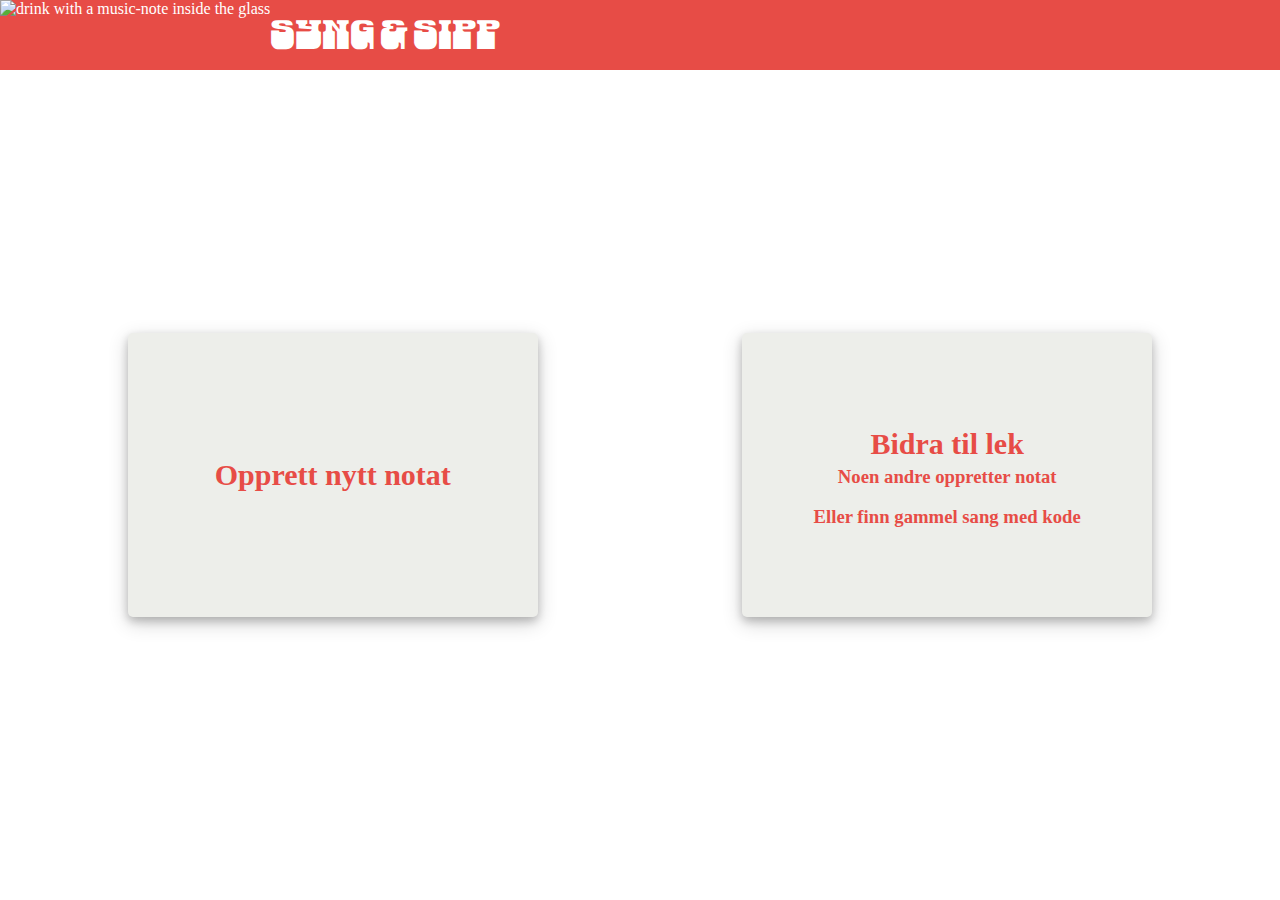
==== choose_path.html @ 5a7d346a "lagt til favicon, første utdrag med discokule" ====
<!DOCTYPE html>
<html lang="en">

<head>
    <meta charset="UTF-8">
    <meta name="viewport" content="width=device-width, initial-scale=1.0">

    <link rel="stylesheet" href="style.css">

    <link rel="preconnect" href="https://fonts.googleapis.com">
    <link rel="preconnect" href="https://fonts.gstatic.com" crossorigin>
    <link href="https://fonts.googleapis.com/css2?family=DMSerifText:wght@200..700&display=swap" rel="stylesheet">

    <link rel="preconnect" href="https://fonts.googleapis.com">
    <link rel="preconnect" href="https://fonts.gstatic.com" crossorigin>
    <link href="https://fonts.googleapis.com/css2?family=DM+Serif+Text:ital@0;1&family=Danfo&display=swap"
        rel="stylesheet">

    

    <title>Syng & Sipp | Ny eller gammel sang</title>

    <link rel="apple-touch-icon" sizes="180x180" href="favicon/apple-touch-icon.png">
    <link rel="icon" type="image/png" sizes="32x32" href="favicon/favicon-32x32.png">
    <link rel="icon" type="image/png" sizes="16x16" href="favicon/favicon-16x16.png">
    <link rel="manifest" href="favicon/site.webmanifest">
    <link rel="mask-icon" href="favicon/safari-pinned-tab.svg" color="#dc4c35">
    <meta name="msapplication-TileColor" content="#b91d47">
    <meta name="theme-color" content="#ffffff">
</head>

<body>

    <header>
        <a href="index.html"><img id="logo" src="bilder/white-logo.png" alt="drink with a music-note inside the glass"></a>
       <a href="choose_path.html"><p>Syng & Sipp</p></a> 
    </header>

    <div class="container">
        <section id="createSong">
            <h2>Opprett nytt notat</h2>
        </section>

        <section id="contributeStuff">
            <h2>Bidra til lek</h2>
            <h3>Noen andre oppretter notat</h3>
            <br>
            <h3>Eller finn gammel sang med kode</h3>
        </section>
    </div>

    <script src="choose_path.html"></script>

</body>

</html>
---- style.css ----
* {
    margin: 0;
    padding: 0;
    max-width: 100%;
}

:root {
    --spacecadet: #2A2D43;
    --delft: #2C3C57;
    --powder: #B2C3D2;
    --carolina: #8DB1C4;
    --azure: #DCE7E7;
    --platinum: #EDEEEA;
    --eggshell: #EEE7D6;


    /* Sarahs foreslåtte farger */
    --crayola: #fb6f27;
    --vermillion: #e74c46;
    --DMSerifText: "DM Serif Text";
    --danfo: "Danfo"


}

h1 {
    font-family: var(--danfo);
    color: white;
    font-size: 100px;
}

button {
    font-family: var(--DMSerifText);
}

body {
    display: block;
    /* background-color: var(--powder); */
    background-image: url("bilder/PC-wallpaper.jpg");
    background-repeat: no-repeat;
    background-size: cover;
    overflow-y: hidden;
    overflow-x: hidden;
}


#finishedSongBody {
    overflow-y: auto;
    overflow-x: auto;
}


#structure {
    display: flex;
    width: 100vw;
    height: 100vh;
    align-items: center;
    flex-direction: column;
    justify-content: center;
}

#bigLogo {
    display: flex;
    align-items: center;
    justify-content: center;
    height: fit-content;
}

#indexImg {
    height: 300px;
    width: 300px;
}

#indexLogo {
    color: white;
    width: 310px;
}

#ready {
    color: white;
    font-size: 40px;
    padding: 10px;
    border: 2px solid white;
    border-radius: 5px;

    cursor: pointer;

    display: flex;
    justify-content: center;
}

#logo {
    width: 70px;
    height: 70px;
}

#indexInfo h3 {
    font-size: 30px;
}

#indexInfo p{
    font-size: 20px; 
 
}

#indexInfo {
    display: none;
    width: 60vw;
    height: 30vh;
    padding: 10px;
    overflow: scroll;

    position: absolute;
    top: 60%;

    color: white;


}

#indexInfoLight{
    display: none;
    width: 65vw;
    height: 35vh;
    position: absolute;
    top: 60%;

    background-color: white;
    opacity: 0.2;
    -webkit-filter: blur(20px);

}

#actuallyReady{
    cursor: pointer;
}

/* Discoball */

html {
    width: 100%;
    height: 100%;
}

.indexBody {
    background-color: #333;
    background: -webkit-linear-gradient(bottom left, #111, #222);
    background: -moz-linear-gradient(bottom left, #111, #222);
    background: linear-gradient(bottom left, #111, #222);
    margin: 0;
    transition: ease 3s;
}


@-webkit-keyframes rotateDiscoBall {
    0% {
        -webkit-transform: rotateX(90deg) rotateZ(0deg) rotate(0deg);
    }

    100% {
        -webkit-transform: rotateX(90deg) rotateZ(360deg) rotate(0deg);
    }
}

@keyframes rotateDiscoBall {
    0% {
        transform: rotateX(90deg) rotateZ(0deg) rotate(0deg);
    }

    100% {
        transform: rotateX(90deg) rotateZ(360deg) rotate(0deg);
    }
}

@-webkit-keyframes rotateDiscoBallMiddle {
    0% {
        -webkit-transform: rotateX(90deg) rotateY(0deg) rotate(0deg);
    }

    100% {
        -webkit-transform: rotateX(90deg) rotateY(-360deg) rotate(0deg);
    }
}

@keyframes rotateDiscoBallMiddle {
    0% {
        transform: rotateX(90deg) rotateY(0deg) rotate(0deg);
    }

    100% {
        transform: rotateX(90deg) rotateY(-360deg) rotate(0deg);
    }
}

@-webkit-keyframes reflect {
    0% {
        -webkit-filter: brightness(60%);
    }

    50% {
        -webkit-filter: brightness(120%);
    }

    100% {
        -webkit-filter: brightness(90%);
    }
}

@keyframes reflect {
    0% {
        opacity: 1;
    }

    50% {
        opacity: 0.4;
    }

    100% {
        opacity: 1;
    }
}

#discoBall {
    display: none;
    -webkit-transform-style: preserve-3d;
    transform-style: preserve-3d;
    width: 100px;
    height: 100px;
    position: absolute;
    top: 25%;
    left: 50%;
    margin-left: -50px;
    -webkit-animation: rotateDiscoBall 18s linear infinite;
    animation: rotateDiscoBall 18s linear infinite;

    transition: 3s;
}

#discoBallLight {
    display: none;
    width: 100px;
    height: 100px;
    position: absolute;
    top: 25%;
    left: 50%;
    margin-left: -50px;
    border-radius: 100%;
    background-color: white;
    opacity: 0.2;
    -webkit-filter: blur(20px);

    transition: 3s;
}

.square {
    -webkit-transform-style: preserve-3d;
    transform-style: preserve-3d;
    position: absolute;
    top: 50px;
    left: 50px;
    width: 6px;
    height: 6px;
    position: absolute;
    transform: rotateX(90deg) rotateY(0deg) translateZ(0px);
}

#discoBallMiddle {
    height: 100%;
    border-radius: 100%;
    background-color: #111;
    position: absolute;
    background: -webkit-linear-gradient(top, #111, #333);
    background: -moz-linear-gradient(top, #111, #333);
    background: linear-gradient(top, #111, #333);
    -webkit-animation: rotateDiscoBallMiddle 18s linear infinite;
    animation: rotateDiscoBallMiddle 18s linear infinite;
}

#discoLink {
    position: absolute;
    bottom: 12px;
    right: 20px;
    display: none;
}

/* Slutt på discoball */

header {
    /* background-color: var(--platinum); */
    background-color: var(--vermillion);
    color: var(--platinum);
    height: 70px;
    text-align: center;

    display: flex;

}

header p {
    padding: 0;
    /* font-family: var(--DMSerifText); */
    font-size: 40px;
    font-family: "Danfo", swap;
    padding-top: 7px;
}

a {
    text-decoration: none;
    color: white;
}

.container {
    width: 100vw;
    height: 90vh;
    display: flex;
    justify-content: center;
    align-items: center;
}

h2 {
    font-size: 30px;

}

.collum {
    flex-direction: column;
}

section {
    background-color: var(--platinum);
    width: 32%;
    margin: 0 8% 0 8%;
    height: 35%;
    /* border: solid 2px; */
    border-radius: 5px;
    cursor: pointer;
    color: var(--vermillion);
    box-shadow: 0 4px 8px 0 rgba(0, 0, 0, 0.2), 0 6px 20px 0 rgba(0, 0, 0, 0.19);

    display: flex;
    flex-direction: column;
    justify-content: center;
    align-items: center;
}

section h2 {
    font-size: 30px;
    margin: 5px;
}

#localCode {
    font-family: var(--DMSerifText);
    font-size: 20px;
    margin: 5px;
}

#textInput {
    width: 80%;
    height: 150px;
    border: 1px black solid;
    border-radius: 3px;
    padding: 6px;
    margin-top: 0;
    font-size: 25px;
    box-sizing: border-box;
    line-height: 40px;
}

.infoText {
    width: 70%;
    margin: 10px;
    font-family: var(--DMSerifText);
    text-align: center;
    font-size: 25px;
}

#successfullySentPopUp {
    background-color: var(--platinum);
}

#emptyMessasgePopUp {
    background-color: rgb(204, 13, 13);
}

.popUp {
    position: absolute;
    top: 200px;
    left: 50%;
    transform: translate(-50%);
    width: 60%;
    font-family: var(--DMSerifText);
    text-align: center;
    padding: 10px;
    border-radius: 5px;
    border: 1px black solid;
    display: block;

    opacity: 0;
    transition: opacity 0.5s linear;
}

.fade-effect {
    animation: fade 2s linear;
}

@keyframes fade {

    0%,
    100% {
        opacity: 0
    }

    50% {
        opacity: 1
    }
}

.button {
    background-color: var(--platinum);
    font-size: 20px;
    padding: 10px;
    /* border: 1px black solid; */
    border-radius: 20px;
    margin: 20px;
    width: 100px;
    text-align: center;
    font-family: var(--DMSerifText);
    box-shadow: 0 4px 8px 0 rgba(0, 0, 0, 0.2), 0 6px 20px 0 rgba(0, 0, 0, 0.19);

    cursor: pointer;
}

input[type="radio"]:checked {
    outline: none;
    /* Fjerner standard ramme */
    border: 2px solid var(--platinum);
    /* Endrer kantfarge */
    background-color: var(--vermillion);
    /* Endrer bakgrunnsfarge */
}



input[type="number"] {
    width: 70%;
    height: 100px;
    font-size: 60px;
    text-align: center;
    border-radius: 5px;
    border: 0;
    font-family: var(--DMSerifText);
    box-shadow: 0 4px 8px 0 rgba(0, 0, 0, 0.2), 0 6px 20px 0 rgba(0, 0, 0, 0.19);

}

#generateSongButton {
    width: 70%;
    position: absolute;
    top: 90%;
    left: 50%;
    -ms-transform: translate(-50%, -50%);
    transform: translate(-50%, -50%);
    cursor: pointer;
    border: 0;
    /* background-color: var(--platinum);
    box-shadow: 0 4px 8px 0 rgba(0, 0, 0, 0.2), 0 6px 20px 0 rgba(0, 0, 0, 0.19); */

}

#pastedSong {
    padding: 15px;
    font-family: 'Franklin Gothic Medium', 'Arial Narrow', Arial, sans-serif;
    line-height: 16px;
}

.speedSelector {
    width: 25vw;
    padding: 20px;
    font-family: var(--DMSerifText);
    color: var(--spacecadet);
    display: flex;
    flex-direction: column;
    justify-content: space-between;
}

.speedSelector h3 {
    font-size: 20px;
}

.speedSelector div {
    padding: 15px;
}

input[type="radio"] {
    height: 20px;
    width: 20px;
}

#noSelectedButtonPopup {
    background-color: var(--vermillion);
    font-family: var(--DMSerifText);
    color: var(--azure);
    padding: 40px 20px;
    font-size: 30px;
    width: 80%;
    box-shadow: 0 4px 8px 0 rgba(0, 0, 0, 0.2), 0 6px 20px 0 rgba(0, 0, 0, 0.19);
    cursor: pointer;

    position: absolute;
    left: 50%;
    transform: translate(-50%);
    top: 33vh;
    display: none;
}

#noSelectedButtonPopup p:last-child {
    font-size: 20px;
    padding-top: 20px;
}

#blurryBackground {
    width: 100%;
    height: 100%;
    display: none;
    position: absolute;
    top: 0;

    backdrop-filter: blur(5px);


    justify-content: center;
    align-items: center;
}


.loader {
    border: 16px solid #f3f3f3;
    /* Light grey */
    border-top: 16px solid var(--vermillion);
    /* Blue */
    border-radius: 50%;
    width: 120px;
    height: 120px;
    animation: spin 2s linear infinite;
}

@keyframes spin {
    0% {
        transform: rotate(0deg);
    }

    100% {
        transform: rotate(360deg);
    }
}

#smallLoader {
    border: 5px solid #f3f3f3;
    /* Light grey */
    border-top: 5px solid var(--vermillion);
    /* Blue */
    border-radius: 50%;
    width: 20px;
    height: 20px;
    animation: spin 2s linear infinite;
}

@keyframes spin {
    0% {
        transform: rotate(0deg);
    }

    100% {
        transform: rotate(360deg);
    }
}

#actionCounter {
    font-size: 20px;
    font-family: var(--DMSerifText);
}

#code {
    font-size: 30px;
    font-family: var(--DMSerifText);
    text-align: center;
}

.flex {
    display: flex;
    width: 80px;
    justify-content: space-between;
}

#finishedButton {
    background-color: var(--vermillion);
    /* border: 1px black solid; */
    color: var(--platinum);
    padding: 15px;
    border-radius: 10px;
    box-shadow: 2px 2px 2px rgba(0, 0, 0, 0.5);
    text-align: center;
    cursor: pointer;
    width: fit-content;

    margin: 15px auto 0 auto;
}

#codeContainer {
    display: flex;
    justify-content: space-around;
    width: 100%;
    background-color: white;
    align-items: center;
    padding: 10px;
}

#postProductionPopUp {
    width: 100%;
    display: none;
    justify-content: space-around;
    cursor: pointer;
}

#postProductionPopUp p {
    max-width: 50%;
    margin-top: 30px;
    font-family: var(--DMSerifText);
    text-align: center;
    /* border: 1px black solid; */

    border-radius: 10px;
    box-shadow: 2px 2px 2px rgba(0, 0, 0, 0.5);
    cursor: pointer;
}

#postProductionPopUp p:first-of-type {
    font-size: 15px;
    background-color: var(--platinum);
    padding: 15px;
}

#postProductionPopUp p:last-of-type {
    font-size: 22px;
    background-color: var(--platinum);
    padding: 10px;

}


table {
    border-collapse: collapse;
    border: 1px solid black;
    font-family: var(--DMSerifText);
    width: 80%;

    /* position: absolute;
    left: 50%;
    transform: translate(-50%, 30px); */

    margin: 20px auto;
}

td {
    border: 1px black solid;
    padding: 4px 10px;
    min-width: 100px;
    background-color: white;
}

.fakeMove {
    position: fixed;
    opacity: 0.8;
    height: auto;

    border: 1px black solid;
    font-family: var(--DMSerifText);
    padding: 4px 10px;
    min-width: 100px;
    background-color: white;
    display: flex;
    align-items: center;
}

@media (max-width: 600px) {
    body {
        background-repeat: repeat;
        background-image: url("bilder/phoneWallpaper.jpg");

    }

    .container {
        flex-direction: column;
        height: 85vh;
    }

    header p {
        font-size: 30px;
        padding-top: 15px;

    }

    h2 {
        font-size: 20px;
    }

    h1 {
        font-size: 50px;
    }

    #structure {
        display: flex;
        flex-wrap: wrap;
        transition: justify-content 3s ease;
        /* Overgang */
    }


    #indexImg {
        width: 150px;
        height: 150px;
    }

    #indexLogo {
        width: 200px;
        height: fit-content;
    }

    #ready {
        font-size: 30px;
        text-align: center;
        width: 80%;
        margin: 0 auto;

    }


    .speedSelector h3 {
        font-size: 15px;
    }

    p #sendOutButton {
        font-size: 18px;
    }

    .createSong {
        flex-direction: column-reverse;
    }

    #generateSongButton {
        left: 44.5%;
        font-size: 15px;
    }

    .speedSelector {
        width: 90vw;
        padding: 5px;
    }

    section {
        margin: 40px 8% 40px 8%;
        width: 80%;
        height: 30%;

    }

    textarea {
        height: 250px;
        width: 85%;
    }
}
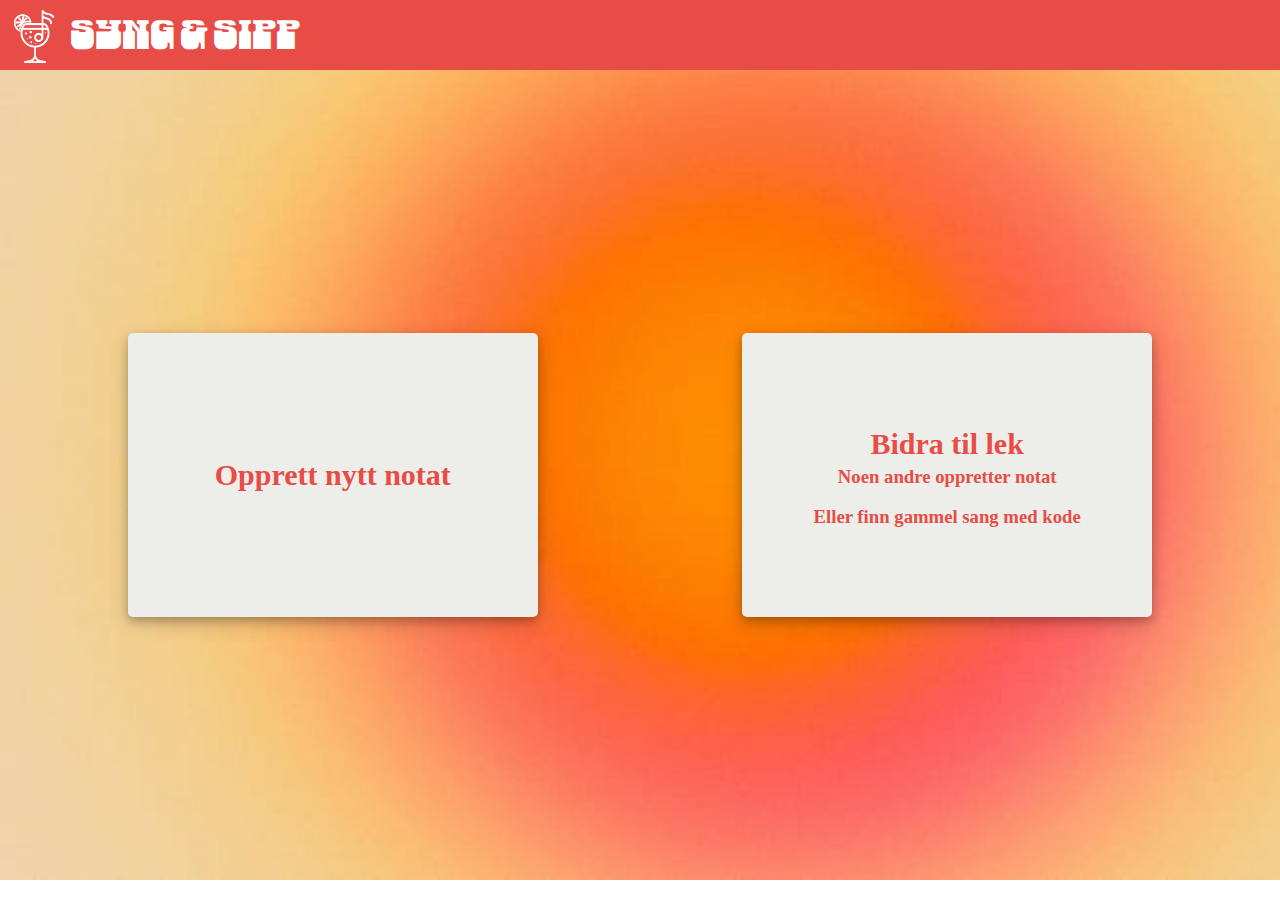
==== commit f3b649ba: "Merge pull request #1 from satyve/main" ====
--- a/choose_path.html
+++ b/choose_path.html
@@ -19,14 +19,6 @@
     
 
     <title>Syng & Sipp | Ny eller gammel sang</title>
-
-    <link rel="apple-touch-icon" sizes="180x180" href="favicon/apple-touch-icon.png">
-    <link rel="icon" type="image/png" sizes="32x32" href="favicon/favicon-32x32.png">
-    <link rel="icon" type="image/png" sizes="16x16" href="favicon/favicon-16x16.png">
-    <link rel="manifest" href="favicon/site.webmanifest">
-    <link rel="mask-icon" href="favicon/safari-pinned-tab.svg" color="#dc4c35">
-    <meta name="msapplication-TileColor" content="#b91d47">
-    <meta name="theme-color" content="#ffffff">
 </head>
 
 <body>
@@ -49,7 +41,7 @@
         </section>
     </div>
 
-    <script src="choose_path.html"></script>
+    <script src="choose_path.js"></script>
 
 </body>
 
--- a/style.css
+++ b/style.css
@@ -92,198 +92,8 @@
 #logo {
     width: 70px;
     height: 70px;
-}
-
-#indexInfo h3 {
-    font-size: 30px;
-}
-
-#indexInfo p{
-    font-size: 20px; 
- 
-}
-
-#indexInfo {
-    display: none;
-    width: 60vw;
-    height: 30vh;
-    padding: 10px;
-    overflow: scroll;
-
-    position: absolute;
-    top: 60%;
-
-    color: white;
-
-
-}
-
-#indexInfoLight{
-    display: none;
-    width: 65vw;
-    height: 35vh;
-    position: absolute;
-    top: 60%;
-
-    background-color: white;
-    opacity: 0.2;
-    -webkit-filter: blur(20px);
-
-}
-
-#actuallyReady{
-    cursor: pointer;
-}
-
-/* Discoball */
-
-html {
-    width: 100%;
-    height: 100%;
-}
-
-.indexBody {
-    background-color: #333;
-    background: -webkit-linear-gradient(bottom left, #111, #222);
-    background: -moz-linear-gradient(bottom left, #111, #222);
-    background: linear-gradient(bottom left, #111, #222);
-    margin: 0;
-    transition: ease 3s;
-}
-
-
-@-webkit-keyframes rotateDiscoBall {
-    0% {
-        -webkit-transform: rotateX(90deg) rotateZ(0deg) rotate(0deg);
-    }
-
-    100% {
-        -webkit-transform: rotateX(90deg) rotateZ(360deg) rotate(0deg);
-    }
-}
-
-@keyframes rotateDiscoBall {
-    0% {
-        transform: rotateX(90deg) rotateZ(0deg) rotate(0deg);
-    }
-
-    100% {
-        transform: rotateX(90deg) rotateZ(360deg) rotate(0deg);
-    }
-}
-
-@-webkit-keyframes rotateDiscoBallMiddle {
-    0% {
-        -webkit-transform: rotateX(90deg) rotateY(0deg) rotate(0deg);
-    }
-
-    100% {
-        -webkit-transform: rotateX(90deg) rotateY(-360deg) rotate(0deg);
-    }
-}
-
-@keyframes rotateDiscoBallMiddle {
-    0% {
-        transform: rotateX(90deg) rotateY(0deg) rotate(0deg);
-    }
-
-    100% {
-        transform: rotateX(90deg) rotateY(-360deg) rotate(0deg);
-    }
-}
-
-@-webkit-keyframes reflect {
-    0% {
-        -webkit-filter: brightness(60%);
-    }
-
-    50% {
-        -webkit-filter: brightness(120%);
-    }
-
-    100% {
-        -webkit-filter: brightness(90%);
-    }
-}
-
-@keyframes reflect {
-    0% {
-        opacity: 1;
-    }
-
-    50% {
-        opacity: 0.4;
-    }
-
-    100% {
-        opacity: 1;
-    }
-}
-
-#discoBall {
-    display: none;
-    -webkit-transform-style: preserve-3d;
-    transform-style: preserve-3d;
-    width: 100px;
-    height: 100px;
-    position: absolute;
-    top: 25%;
-    left: 50%;
-    margin-left: -50px;
-    -webkit-animation: rotateDiscoBall 18s linear infinite;
-    animation: rotateDiscoBall 18s linear infinite;
-
-    transition: 3s;
-}
-
-#discoBallLight {
-    display: none;
-    width: 100px;
-    height: 100px;
-    position: absolute;
-    top: 25%;
-    left: 50%;
-    margin-left: -50px;
-    border-radius: 100%;
-    background-color: white;
-    opacity: 0.2;
-    -webkit-filter: blur(20px);
-
-    transition: 3s;
-}
-
-.square {
-    -webkit-transform-style: preserve-3d;
-    transform-style: preserve-3d;
-    position: absolute;
-    top: 50px;
-    left: 50px;
-    width: 6px;
-    height: 6px;
-    position: absolute;
-    transform: rotateX(90deg) rotateY(0deg) translateZ(0px);
-}
-
-#discoBallMiddle {
-    height: 100%;
-    border-radius: 100%;
-    background-color: #111;
-    position: absolute;
-    background: -webkit-linear-gradient(top, #111, #333);
-    background: -moz-linear-gradient(top, #111, #333);
-    background: linear-gradient(top, #111, #333);
-    -webkit-animation: rotateDiscoBallMiddle 18s linear infinite;
-    animation: rotateDiscoBallMiddle 18s linear infinite;
-}
-
-#discoLink {
-    position: absolute;
-    bottom: 12px;
-    right: 20px;
-    display: none;
-}
-
-/* Slutt på discoball */
+
+}
 
 header {
     /* background-color: var(--platinum); */
@@ -319,7 +129,6 @@
 
 h2 {
     font-size: 30px;
-
 }
 
 .collum {
@@ -711,10 +520,7 @@
     #structure {
         display: flex;
         flex-wrap: wrap;
-        transition: justify-content 3s ease;
-        /* Overgang */
-    }
-
+    }
 
     #indexImg {
         width: 150px;
@@ -734,7 +540,6 @@
 
     }
 
-
     .speedSelector h3 {
         font-size: 15px;
     }
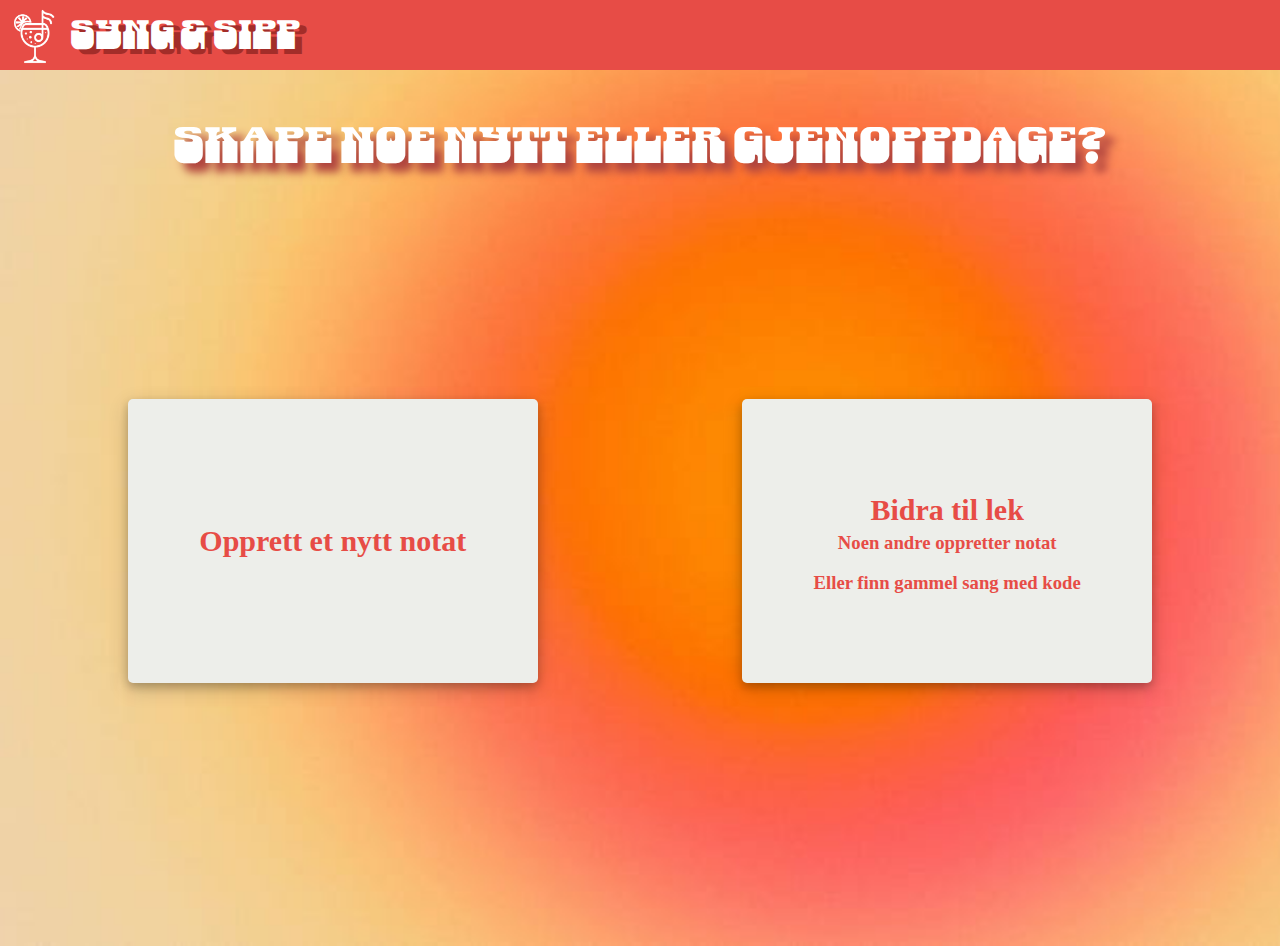
==== commit 20b452cb: "endring i index-animasjon, la til meta-tagger for twitter og annet" ====
--- a/choose_path.html
+++ b/choose_path.html
@@ -16,21 +16,55 @@
     <link href="https://fonts.googleapis.com/css2?family=DM+Serif+Text:ital@0;1&family=Danfo&display=swap"
         rel="stylesheet">
 
-    
 
-    <title>Syng & Sipp | Ny eller gammel sang</title>
+
+    <title>Ny eller gammel sang | Syng & Sipp </title>
+
+    <link rel="apple-touch-icon" sizes="180x180" href="favicon/apple-touch-icon.png">
+    <link rel="icon" type="image/png" sizes="32x32" href="favicon/favicon-32x32.png">
+    <link rel="icon" type="image/png" sizes="16x16" href="favicon/favicon-16x16.png">
+    <link rel="icon" type="image/png" sizes="192x192" href="favicon/android-chrome-192x192.png">
+    <link rel="icon" type="image/png" sizes="384x384" href="favicon/android-chrome-384x384.png">
+    <link rel="manifest" href="favicon/site.webmanifest">
+    <link rel="mask-icon" href="favicon/safari-pinned-tab.svg" color="#dc4c35">
+    <meta name="msapplication-TileColor" content="#b91d47">
+    <meta name="theme-color" content="#ffffff">
+
+
+    <!-- meta-tagger for sosiale medier -->
+
+    <meta name="twitter:card" content="summary">
+    <meta name="twitter:title" content="Ny eller gammel sang - Syng & Sipp">
+    <meta name="twitter:description"
+        content="Her velger du om du har lyst til å starte på et nytt notat eller om du skriver inn koden til et eksisterende notat. ">
+    <meta name="twitter:image" content="/bilder/syng&Sipp-meta.png">
+
+    <meta property="og:url" content="https://syngogsipp.no/">
+    <meta property="og:type" content="article">
+    <meta property="og:locale" content="nb_NO">
+    <meta property="og:title" content="Ny eller gammel sang - Syng & Sipp">
+    <meta property="og:description"
+        content="Her velger du om du har lyst til å starte på et nytt notat eller om du skriver inn koden til et eksisterende notat.">
+    <meta property="og:image" content="https://syngogsipp.no/bilder/syng&Sipp-meta.png">
+
+
 </head>
 
 <body>
 
     <header>
-        <a href="index.html"><img id="logo" src="bilder/white-logo.png" alt="drink with a music-note inside the glass"></a>
-       <a href="choose_path.html"><p>Syng & Sipp</p></a> 
+        <a href="index.html"><img id="logo" src="bilder/white-logo.png"
+                alt="drink with a music-note inside the glass"></a>
+        <a href="choose_path.html">
+            <p>Syng & Sipp</p>
+        </a>
     </header>
+
+    <h1>Skape noe nytt eller gjenoppdage?</h1>
 
     <div class="container">
         <section id="createSong">
-            <h2>Opprett nytt notat</h2>
+            <h2>Opprett et nytt notat</h2>
         </section>
 
         <section id="contributeStuff">
--- a/style.css
+++ b/style.css
@@ -25,9 +25,14 @@
 
 h1 {
     font-family: var(--danfo);
-    color: white;
-    font-size: 100px;
-}
+    color: rgb(255, 255, 255);
+    font-size: 50px;
+    text-align: center;
+    margin-top: 40px;
+    text-shadow: 9px 9px 9px #b1463f; 
+    transition: 2s;
+}
+
 
 button {
     font-family: var(--DMSerifText);
@@ -47,11 +52,13 @@
 #finishedSongBody {
     overflow-y: auto;
     overflow-x: auto;
+    
 }
 
 
 #structure {
     display: flex;
+    flex-wrap: wrap;
     width: 100vw;
     height: 100vh;
     align-items: center;
@@ -59,11 +66,16 @@
     justify-content: center;
 }
 
+.equallHeight{
+    margin-top: 105px;
+}
+
+
 #bigLogo {
     display: flex;
     align-items: center;
     justify-content: center;
-    height: fit-content;
+    height: fit-content; 
 }
 
 #indexImg {
@@ -74,6 +86,8 @@
 #indexLogo {
     color: white;
     width: 310px;
+    font-size: 100px;
+    margin-top: 0;
 }
 
 #ready {
@@ -92,8 +106,298 @@
 #logo {
     width: 70px;
     height: 70px;
-
-}
+}
+
+
+#indexInfo h2 {
+    font-size: 40px;
+}
+
+#indexInfo p {
+    font-size: 30px;
+
+
+}
+
+#indexInfo {
+    z-index: 10000;
+    display: none;
+    width: 60vw;
+    height: 30vh;
+    padding: 10px;
+    overflow: scroll;
+    text-align: center;
+
+    /* position: absolute;
+    top: 60%; */
+
+    color: white;
+    opacity: 0;
+    transition: 3s linear;
+
+
+}
+
+/* #indexInfoLight{
+    display: none;
+    width: 65vw;
+    height: 35vh;
+    position: absolute;
+    top: 60%;
+
+    
+    background-color: white;
+    opacity: 0.2;
+    -webkit-filter: blur(20px);
+
+} */
+
+#actuallyReady {
+    cursor: pointer;
+    font-size: 34px;
+}
+
+
+/* Animasjon for å fylle skjermen med drikke + bobler */
+
+.drink {
+    display: block;
+    z-index: -1;
+    opacity: 0.7;
+    position: fixed;
+    top: 0;
+    left: 0;
+    width: 100vw;
+    height: 100vh;
+    background-color: #fd6e5a;
+    /* Plasserer drikken øverst */
+    animation: myAnim 2s cubic-bezier(0.61, 1, 0.88, 1) 0s 1 normal none;
+}
+
+
+
+@keyframes myAnim {
+    0% {
+        transform: scaleY(0);
+        transform-origin: 0% 100%;
+    }
+
+    100% {
+        transform: scaleY(1);
+        transform-origin: 0% 100%;
+    }
+}
+
+#wrapper {
+    display: none;
+    width: 100%;
+    height: 100%;
+}
+
+.bubble {
+    position: absolute;
+    top: 33%;
+    border-radius: 50%;
+    border: 1px solid rgba(255, 255, 255, 0.8);
+}
+
+.small {
+    width: 15px;
+    height: 15px;
+    left: 50%;
+    animation: flow-s 2s linear infinite;
+}
+
+.small-l {
+    width: 17px;
+    height: 17px;
+    left: 43%;
+    animation: flow-s-l 0.9s linear infinite;
+}
+
+.s-medium {
+    width: 25px;
+    height: 25px;
+    left: 43%;
+    animation: flow-s 1.3s linear infinite;
+}
+
+.medium {
+    width: 28px;
+    height: 28px;
+    left: 45%;
+    animation: flow-m 0.8s linear infinite;
+}
+
+.large {
+    width: 10px;
+    height: 10px;
+    left: 57%;
+    animation: flow-l 0.7s linear infinite;
+}
+
+@keyframes flow-l {
+    0% {
+        top: 53%;
+        left: 57%;
+        opacity: 0;
+    }
+
+    25% {
+        top: 49%;
+        left: 57.5%;
+        opacity: 1;
+    }
+
+    50% {
+        left: 58%;
+        opacity: 1;
+    }
+
+    75% {
+        left: 57.5%;
+        opacity: 1;
+    }
+
+    100% {
+        top: 22%;
+        left: 57%;
+        opacity: 0;
+    }
+}
+
+@keyframes flow-s {
+    0% {
+        top: 53%;
+        left: 50%;
+        opacity: 0;
+    }
+
+    25% {
+        top: 45%;
+        left: 51%;
+        opacity: 1;
+    }
+
+    50% {
+        top: 37%;
+        left: 52%;
+        opacity: 1;
+    }
+
+    75% {
+        top: 29%;
+        left: 51%;
+        opacity: 1;
+    }
+
+    100% {
+        top: 18%;
+        left: 50%;
+        opacity: 0;
+    }
+}
+
+@keyframes flow-s-m {
+    0% {
+        top: 53%;
+        left: 43%;
+        ;
+        opacity: 0;
+    }
+
+    25% {
+        top: 49%;
+        left: 42.5%;
+        opacity: 1;
+    }
+
+    50% {
+        top: 42%;
+        left: 42%;
+        opacity: 1;
+    }
+
+    75% {
+        top: 34%;
+        left: 42.5%;
+        opacity: 1;
+    }
+
+    100% {
+        top: 29%;
+        left: 43%;
+        opacity: 0;
+    }
+}
+
+@keyframes flow-m {
+    0% {
+        top: 53%;
+        left: 45%;
+        ;
+        opacity: 0;
+    }
+
+    25% {
+        top: 44%;
+        left: 44.5%;
+        opacity: 1;
+    }
+
+    50% {
+        top: 38%;
+        left: 44%;
+        opacity: 1;
+    }
+
+    75% {
+        top: 24%;
+        left: 44.5%;
+        opacity: 1;
+    }
+
+    100% {
+        top: 15%;
+        left: 45%;
+        opacity: 0;
+    }
+}
+
+@keyframes flow-s-l {
+    0% {
+        top: 53%;
+        left: 43%;
+        ;
+        opacity: 0;
+    }
+
+    25% {
+        top: 48%;
+        left: 43.5%;
+        opacity: 1;
+    }
+
+    50% {
+        top: 43%;
+        left: 44%;
+        opacity: 1;
+    }
+
+    75% {
+        top: 35%;
+        left: 43.5%;
+        opacity: 1;
+    }
+
+    100% {
+        top: 25%;
+        left: 43%;
+        opacity: 0;
+    }
+}
+
+
 
 header {
     /* background-color: var(--platinum); */
@@ -112,12 +416,14 @@
     font-size: 40px;
     font-family: "Danfo", swap;
     padding-top: 7px;
+    text-shadow: 7px 5px #a32d29;
 }
 
 a {
     text-decoration: none;
     color: white;
 }
+
 
 .container {
     width: 100vw;
@@ -125,10 +431,12 @@
     display: flex;
     justify-content: center;
     align-items: center;
+    margin-top: -40px;
 }
 
 h2 {
     font-size: 30px;
+
 }
 
 .collum {
@@ -514,13 +822,18 @@
     }
 
     h1 {
-        font-size: 50px;
-    }
+        font-size: 30px;
+        margin-top: 30px;
+    }
+
 
     #structure {
-        display: flex;
+        z-index: 10000;
         flex-wrap: wrap;
-    }
+        transition: justify-content 3s ease;
+
+    }
+
 
     #indexImg {
         width: 150px;
@@ -530,6 +843,12 @@
     #indexLogo {
         width: 200px;
         height: fit-content;
+        font-size: 55px;
+
+    }
+
+    .equallHeight{
+        margin-top: 46px;
     }
 
     #ready {
@@ -537,8 +856,10 @@
         text-align: center;
         width: 80%;
         margin: 0 auto;
-
-    }
+        animation: 2s ease;
+
+    }
+
 
     .speedSelector h3 {
         font-size: 15px;
@@ -573,4 +894,22 @@
         height: 250px;
         width: 85%;
     }
+/* 
+    .mobileLiquid {
+        position: absolute;
+        top: 10%;
+    } */
+
+
+    #indexInfo p {
+        font-size: 25px;
+    }
+
+    #indexInfo h2 {
+        font-size: 30px;
+    }
+
+    #indexInfo {
+        width: 70vw;
+    }
 }